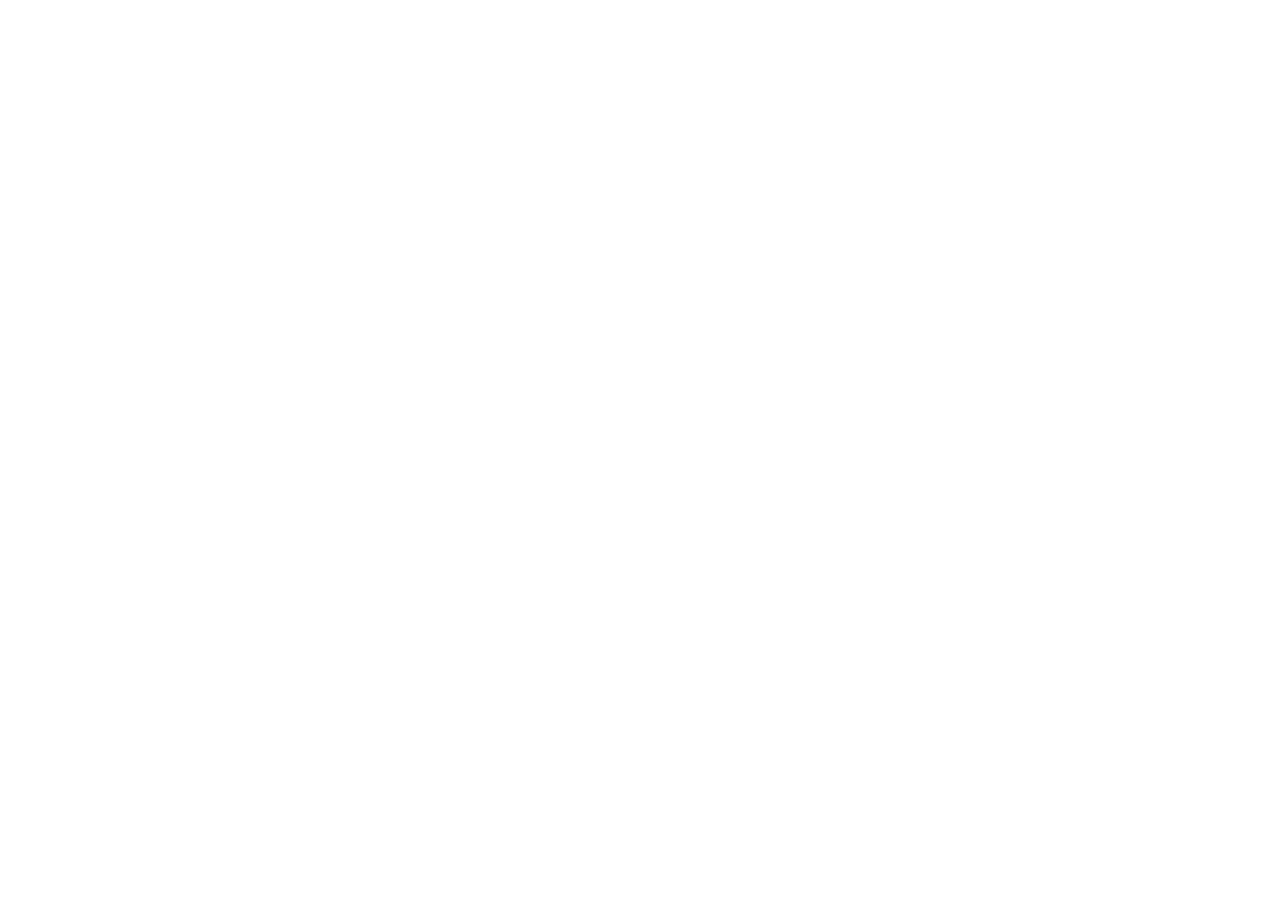
==== login.html @ 73834ac6 "初始化项目" ====
<!DOCTYPE html>
<html lang="en">

<head>
    <meta charset="UTF-8">
    <meta name="viewport" content="width=device-width, initial-scale=1.0">
    <meta http-equiv="X-UA-Compatible" content="ie=edge">
    <title>Document</title>
</head>

<body>
</body>

</html>
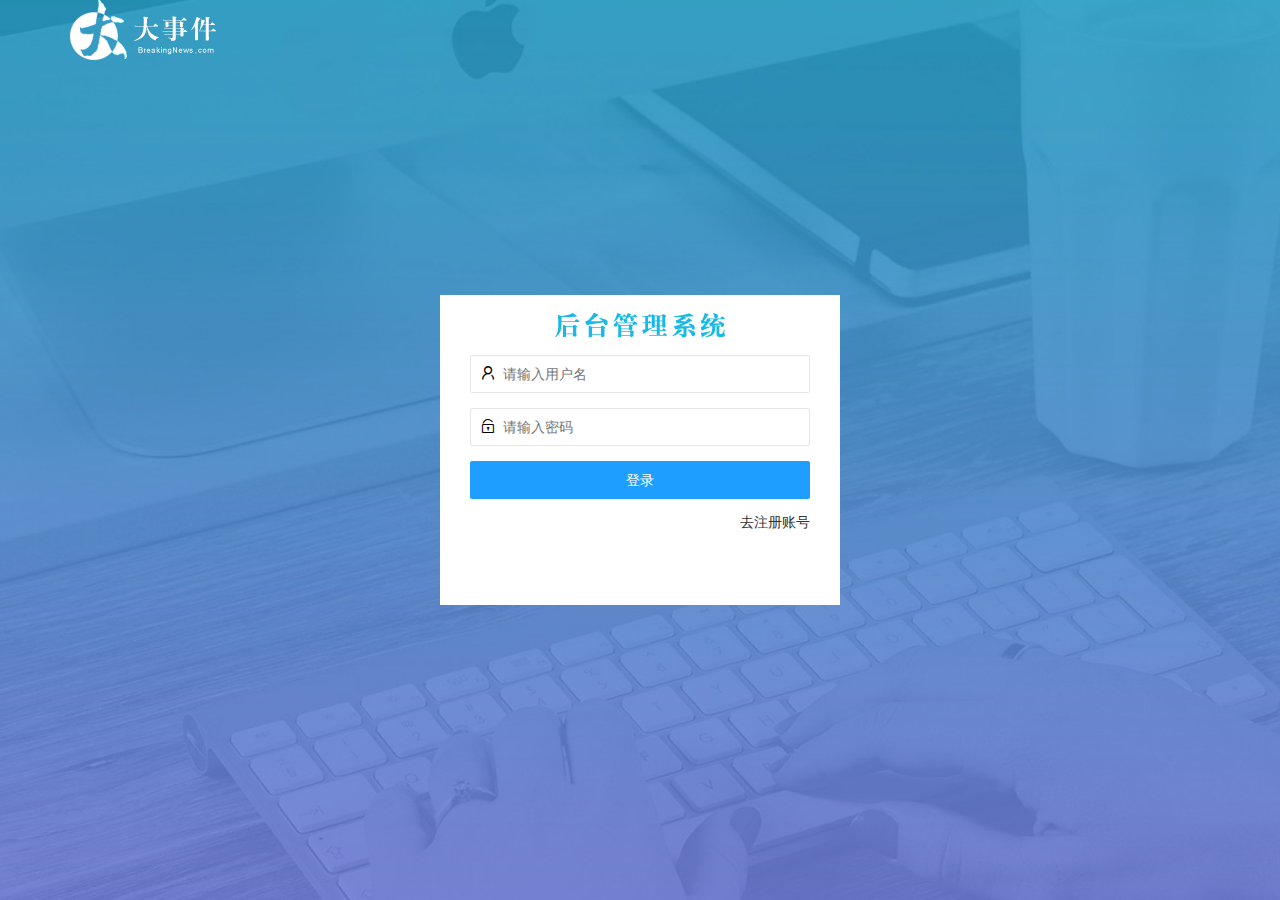
==== commit b22d3ad0: "完成了注册和登录功能" ====
--- a/login.html
+++ b/login.html
@@ -5,10 +5,81 @@
     <meta charset="UTF-8">
     <meta name="viewport" content="width=device-width, initial-scale=1.0">
     <meta http-equiv="X-UA-Compatible" content="ie=edge">
-    <title>Document</title>
+    <title>大事件注册</title>
+    <link rel="stylesheet" href="assets/css/login.css">
+    <!-- 导入layui样式 -->
+    <link rel="stylesheet" href="assets/lib/layui/css/layui.css">
+    <!-- 引入layui插件 -->
+    <script src="./assets/lib/layui/layui.all.js"></script>
+    <script src="./assets/lib/jquery.js"></script>
+    <script src="./assets/js/baseAPI.js"></script>
+    <!-- 引入自己的js -->
+    <script src="./assets/js/login.js"></script>
 </head>
 
 <body>
+    <!-- 版心区 -->
+    <div class="layui-main">
+        <img src="./assets/images/logo.png" alt="">
+    </div>
+    <!-- 登录框盒子 -->
+    <div class="loginAndRegbox">
+        <div class="title-box"></div>
+        <!-- 登录表单 -->
+        <div class="login-box">
+            <form class="layui-form" id="form_login">
+                <!-- 用户名 -->
+                <div class="layui-form-item">
+                    <!-- 用户图标 -->
+                    <i class="layui-icon layui-icon-username"></i>
+                    <input type="text" name="username" required id="username" lay-verify="required|uname" placeholder="请输入用户名" autocomplete="off" class="layui-input">
+                </div>
+                <!-- 密码 -->
+                <div class="layui-form-item">
+                    <!-- 密码图标 -->
+                    <i class="layui-icon layui-icon-password"></i>
+                    <input type="password" name="password" required id="password" lay-verify="required|pwd" placeholder="请输入密码" autocomplete="off" class="layui-input">
+
+                </div>
+                <!-- 登录按钮 -->
+                <div class="layui-form-item">
+                    <button class="layui-btn layui-btn-fluid layui-btn-normal" lay-submit lay-filter="formDemo">登录</button>
+                </div>
+                <div class="layui-form-item links">
+                    <a href="javascript:;" id="link-reg">去注册账号</a>
+                </div>
+            </form>
+        </div>
+        <!-- 注册表单 -->
+        <div class="reg-box">
+            <form class="layui-form" id="form_reg">
+                <!-- 用户名 -->
+                <div class="layui-form-item">
+                    <i class="layui-icon layui-icon-username"></i>
+                    <input type="text" name="username" required lay-verify="required" placeholder="请输入用户名" autocomplete="off" class="layui-input">
+                </div>
+                <!-- 密码 -->
+                <div class="layui-form-item">
+                    <i class="layui-icon layui-icon-password"></i>
+                    <input type="password" id="pass" name="password" required id="username" lay-verify="required|pwd" placeholder="请输入密码" autocomplete="off" class="layui-input">
+                </div>
+                <!-- 确认密码 -->
+                <div class="layui-form-item">
+                    <i class="layui-icon layui-icon-password"></i>
+                    <input type="password" name="repassword" required id="password" lay-verify="required|pwd|repwd" placeholder="请确认密码" autocomplete="off" class="layui-input">
+                </div>
+                <!-- 登录按钮 -->
+                <div class="layui-form-item">
+                    <button class="layui-btn layui-btn-fluid layui-btn-normal" lay-submit lay-filter="formDemo">注册</button>
+                </div>
+                <div class="layui-form-item links">
+                    <a href="javascript:;" id="link-login">去登录</a>
+                </div>
+            </form>
+
+        </div>
+    </div>
+
 </body>
 
 </html>--- a/assets/css/login.css
+++ b/assets/css/login.css
@@ -0,0 +1,51 @@
+html,
+body {
+    margin: 0;
+    padding: 0;
+    width: 100%;
+    height: 100%;
+    background: url(../images/login_bg.jpg) no-repeat center;
+    background-size: cover;
+}
+
+.loginAndRegbox {
+    width: 400px;
+    height: 310px;
+    background-color: #fff;
+    position: absolute;
+    left: 50%;
+    top: 50%;
+    transform: translate(-50%, -50%);
+}
+
+.title-box {
+    height: 60px;
+    background: url(../images/login_title.png) no-repeat center;
+}
+
+.reg-box {
+    display: none;
+}
+
+.layui-form {
+    padding: 0 30px;
+}
+
+.links {
+    display: flex;
+    justify-content: flex-end;
+}
+
+.layui-form-item {
+    position: relative;
+}
+
+.layui-icon {
+    position: absolute;
+    top: 10px;
+    left: 10px;
+}
+
+.layui-form-item .layui-input {
+    padding-left: 32px;
+}--- a/assets/lib/layui/css/layui.css
+++ b/assets/lib/layui/css/layui.css
@@ -0,0 +1,2 @@
+/** layui-v2.5.5 MIT License By https://www.layui.com */
+ .layui-inline,img{display:inline-block;vertical-align:middle}h1,h2,h3,h4,h5,h6{font-weight:400}.layui-edge,.layui-header,.layui-inline,.layui-main{position:relative}.layui-body,.layui-edge,.layui-elip{overflow:hidden}.layui-btn,.layui-edge,.layui-inline,img{vertical-align:middle}.layui-btn,.layui-disabled,.layui-icon,.layui-unselect{-moz-user-select:none;-webkit-user-select:none;-ms-user-select:none}.layui-elip,.layui-form-checkbox span,.layui-form-pane .layui-form-label{text-overflow:ellipsis;white-space:nowrap}.layui-breadcrumb,.layui-tree-btnGroup{visibility:hidden}blockquote,body,button,dd,div,dl,dt,form,h1,h2,h3,h4,h5,h6,input,li,ol,p,pre,td,textarea,th,ul{margin:0;padding:0;-webkit-tap-highlight-color:rgba(0,0,0,0)}a:active,a:hover{outline:0}img{border:none}li{list-style:none}table{border-collapse:collapse;border-spacing:0}h4,h5,h6{font-size:100%}button,input,optgroup,option,select,textarea{font-family:inherit;font-size:inherit;font-style:inherit;font-weight:inherit;outline:0}pre{white-space:pre-wrap;white-space:-moz-pre-wrap;white-space:-pre-wrap;white-space:-o-pre-wrap;word-wrap:break-word}body{line-height:24px;font:14px Helvetica Neue,Helvetica,PingFang SC,Tahoma,Arial,sans-serif}hr{height:1px;margin:10px 0;border:0;clear:both}a{color:#333;text-decoration:none}a:hover{color:#777}a cite{font-style:normal;*cursor:pointer}.layui-border-box,.layui-border-box *{box-sizing:border-box}.layui-box,.layui-box *{box-sizing:content-box}.layui-clear{clear:both;*zoom:1}.layui-clear:after{content:'\20';clear:both;*zoom:1;display:block;height:0}.layui-inline{*display:inline;*zoom:1}.layui-edge{display:inline-block;width:0;height:0;border-width:6px;border-style:dashed;border-color:transparent}.layui-edge-top{top:-4px;border-bottom-color:#999;border-bottom-style:solid}.layui-edge-right{border-left-color:#999;border-left-style:solid}.layui-edge-bottom{top:2px;border-top-color:#999;border-top-style:solid}.layui-edge-left{border-right-color:#999;border-right-style:solid}.layui-disabled,.layui-disabled:hover{color:#d2d2d2!important;cursor:not-allowed!important}.layui-circle{border-radius:100%}.layui-show{display:block!important}.layui-hide{display:none!important}@font-face{font-family:layui-icon;src:url(../font/iconfont.eot?v=250);src:url(../font/iconfont.eot?v=250#iefix) format('embedded-opentype'),url(../font/iconfont.woff2?v=250) format('woff2'),url(../font/iconfont.woff?v=250) format('woff'),url(../font/iconfont.ttf?v=250) format('truetype'),url(../font/iconfont.svg?v=250#layui-icon) format('svg')}.layui-icon{font-family:layui-icon!important;font-size:16px;font-style:normal;-webkit-font-smoothing:antialiased;-moz-osx-font-smoothing:grayscale}.layui-icon-reply-fill:before{content:"\e611"}.layui-icon-set-fill:before{content:"\e614"}.layui-icon-menu-fill:before{content:"\e60f"}.layui-icon-search:before{content:"\e615"}.layui-icon-share:before{content:"\e641"}.layui-icon-set-sm:before{content:"\e620"}.layui-icon-engine:before{content:"\e628"}.layui-icon-close:before{content:"\1006"}.layui-icon-close-fill:before{content:"\1007"}.layui-icon-chart-screen:before{content:"\e629"}.layui-icon-star:before{content:"\e600"}.layui-icon-circle-dot:before{content:"\e617"}.layui-icon-chat:before{content:"\e606"}.layui-icon-release:before{content:"\e609"}.layui-icon-list:before{content:"\e60a"}.layui-icon-chart:before{content:"\e62c"}.layui-icon-ok-circle:before{content:"\1005"}.layui-icon-layim-theme:before{content:"\e61b"}.layui-icon-table:before{content:"\e62d"}.layui-icon-right:before{content:"\e602"}.layui-icon-left:before{content:"\e603"}.layui-icon-cart-simple:before{content:"\e698"}.layui-icon-face-cry:before{content:"\e69c"}.layui-icon-face-smile:before{content:"\e6af"}.layui-icon-survey:before{content:"\e6b2"}.layui-icon-tree:before{content:"\e62e"}.layui-icon-upload-circle:before{content:"\e62f"}.layui-icon-add-circle:before{content:"\e61f"}.layui-icon-download-circle:before{content:"\e601"}.layui-icon-templeate-1:before{content:"\e630"}.layui-icon-util:before{content:"\e631"}.layui-icon-face-surprised:before{content:"\e664"}.layui-icon-edit:before{content:"\e642"}.layui-icon-speaker:before{content:"\e645"}.layui-icon-down:before{content:"\e61a"}.layui-icon-file:before{content:"\e621"}.layui-icon-layouts:before{content:"\e632"}.layui-icon-rate-half:before{content:"\e6c9"}.layui-icon-add-circle-fine:before{content:"\e608"}.layui-icon-prev-circle:before{content:"\e633"}.layui-icon-read:before{content:"\e705"}.layui-icon-404:before{content:"\e61c"}.layui-icon-carousel:before{content:"\e634"}.layui-icon-help:before{content:"\e607"}.layui-icon-code-circle:before{content:"\e635"}.layui-icon-water:before{content:"\e636"}.layui-icon-username:before{content:"\e66f"}.layui-icon-find-fill:before{content:"\e670"}.layui-icon-about:before{content:"\e60b"}.layui-icon-location:before{content:"\e715"}.layui-icon-up:before{content:"\e619"}.layui-icon-pause:before{content:"\e651"}.layui-icon-date:before{content:"\e637"}.layui-icon-layim-uploadfile:before{content:"\e61d"}.layui-icon-delete:before{content:"\e640"}.layui-icon-play:before{content:"\e652"}.layui-icon-top:before{content:"\e604"}.layui-icon-friends:before{content:"\e612"}.layui-icon-refresh-3:before{content:"\e9aa"}.layui-icon-ok:before{content:"\e605"}.layui-icon-layer:before{content:"\e638"}.layui-icon-face-smile-fine:before{content:"\e60c"}.layui-icon-dollar:before{content:"\e659"}.layui-icon-group:before{content:"\e613"}.layui-icon-layim-download:before{content:"\e61e"}.layui-icon-picture-fine:before{content:"\e60d"}.layui-icon-link:before{content:"\e64c"}.layui-icon-diamond:before{content:"\e735"}.layui-icon-log:before{content:"\e60e"}.layui-icon-rate-solid:before{content:"\e67a"}.layui-icon-fonts-del:before{content:"\e64f"}.layui-icon-unlink:before{content:"\e64d"}.layui-icon-fonts-clear:before{content:"\e639"}.layui-icon-triangle-r:before{content:"\e623"}.layui-icon-circle:before{content:"\e63f"}.layui-icon-radio:before{content:"\e643"}.layui-icon-align-center:before{content:"\e647"}.layui-icon-align-right:before{content:"\e648"}.layui-icon-align-left:before{content:"\e649"}.layui-icon-loading-1:before{content:"\e63e"}.layui-icon-return:before{content:"\e65c"}.layui-icon-fonts-strong:before{content:"\e62b"}.layui-icon-upload:before{content:"\e67c"}.layui-icon-dialogue:before{content:"\e63a"}.layui-icon-video:before{content:"\e6ed"}.layui-icon-headset:before{content:"\e6fc"}.layui-icon-cellphone-fine:before{content:"\e63b"}.layui-icon-add-1:before{content:"\e654"}.layui-icon-face-smile-b:before{content:"\e650"}.layui-icon-fonts-html:before{content:"\e64b"}.layui-icon-form:before{content:"\e63c"}.layui-icon-cart:before{content:"\e657"}.layui-icon-camera-fill:before{content:"\e65d"}.layui-icon-tabs:before{content:"\e62a"}.layui-icon-fonts-code:before{content:"\e64e"}.layui-icon-fire:before{content:"\e756"}.layui-icon-set:before{content:"\e716"}.layui-icon-fonts-u:before{content:"\e646"}.layui-icon-triangle-d:before{content:"\e625"}.layui-icon-tips:before{content:"\e702"}.layui-icon-picture:before{content:"\e64a"}.layui-icon-more-vertical:before{content:"\e671"}.layui-icon-flag:before{content:"\e66c"}.layui-icon-loading:before{content:"\e63d"}.layui-icon-fonts-i:before{content:"\e644"}.layui-icon-refresh-1:before{content:"\e666"}.layui-icon-rmb:before{content:"\e65e"}.layui-icon-home:before{content:"\e68e"}.layui-icon-user:before{content:"\e770"}.layui-icon-notice:before{content:"\e667"}.layui-icon-login-weibo:before{content:"\e675"}.layui-icon-voice:before{content:"\e688"}.layui-icon-upload-drag:before{content:"\e681"}.layui-icon-login-qq:before{content:"\e676"}.layui-icon-snowflake:before{content:"\e6b1"}.layui-icon-file-b:before{content:"\e655"}.layui-icon-template:before{content:"\e663"}.layui-icon-auz:before{content:"\e672"}.layui-icon-console:before{content:"\e665"}.layui-icon-app:before{content:"\e653"}.layui-icon-prev:before{content:"\e65a"}.layui-icon-website:before{content:"\e7ae"}.layui-icon-next:before{content:"\e65b"}.layui-icon-component:before{content:"\e857"}.layui-icon-more:before{content:"\e65f"}.layui-icon-login-wechat:before{content:"\e677"}.layui-icon-shrink-right:before{content:"\e668"}.layui-icon-spread-left:before{content:"\e66b"}.layui-icon-camera:before{content:"\e660"}.layui-icon-note:before{content:"\e66e"}.layui-icon-refresh:before{content:"\e669"}.layui-icon-female:before{content:"\e661"}.layui-icon-male:before{content:"\e662"}.layui-icon-password:before{content:"\e673"}.layui-icon-senior:before{content:"\e674"}.layui-icon-theme:before{content:"\e66a"}.layui-icon-tread:before{content:"\e6c5"}.layui-icon-praise:before{content:"\e6c6"}.layui-icon-star-fill:before{content:"\e658"}.layui-icon-rate:before{content:"\e67b"}.layui-icon-template-1:before{content:"\e656"}.layui-icon-vercode:before{content:"\e679"}.layui-icon-cellphone:before{content:"\e678"}.layui-icon-screen-full:before{content:"\e622"}.layui-icon-screen-restore:before{content:"\e758"}.layui-icon-cols:before{content:"\e610"}.layui-icon-export:before{content:"\e67d"}.layui-icon-print:before{content:"\e66d"}.layui-icon-slider:before{content:"\e714"}.layui-icon-addition:before{content:"\e624"}.layui-icon-subtraction:before{content:"\e67e"}.layui-icon-service:before{content:"\e626"}.layui-icon-transfer:before{content:"\e691"}.layui-main{width:1140px;margin:0 auto}.layui-header{z-index:1000;height:60px}.layui-header a:hover{transition:all .5s;-webkit-transition:all .5s}.layui-side{position:fixed;left:0;top:0;bottom:0;z-index:999;width:200px;overflow-x:hidden}.layui-side-scroll{position:relative;width:220px;height:100%;overflow-x:hidden}.layui-body{position:absolute;left:200px;right:0;top:0;bottom:0;z-index:998;width:auto;overflow-y:auto;box-sizing:border-box}.layui-layout-body{overflow:hidden}.layui-layout-admin .layui-header{background-color:#23262E}.layui-layout-admin .layui-side{top:60px;width:200px;overflow-x:hidden}.layui-layout-admin .layui-body{position:fixed;top:60px;bottom:44px}.layui-layout-admin .layui-main{width:auto;margin:0 15px}.layui-layout-admin .layui-footer{position:fixed;left:200px;right:0;bottom:0;height:44px;line-height:44px;padding:0 15px;background-color:#eee}.layui-layout-admin .layui-logo{position:absolute;left:0;top:0;width:200px;height:100%;line-height:60px;text-align:center;color:#009688;font-size:16px}.layui-layout-admin .layui-header .layui-nav{background:0 0}.layui-layout-left{position:absolute!important;left:200px;top:0}.layui-layout-right{position:absolute!important;right:0;top:0}.layui-container{position:relative;margin:0 auto;padding:0 15px;box-sizing:border-box}.layui-fluid{position:relative;margin:0 auto;padding:0 15px}.layui-row:after,.layui-row:before{content:'';display:block;clear:both}.layui-col-lg1,.layui-col-lg10,.layui-col-lg11,.layui-col-lg12,.layui-col-lg2,.layui-col-lg3,.layui-col-lg4,.layui-col-lg5,.layui-col-lg6,.layui-col-lg7,.layui-col-lg8,.layui-col-lg9,.layui-col-md1,.layui-col-md10,.layui-col-md11,.layui-col-md12,.layui-col-md2,.layui-col-md3,.layui-col-md4,.layui-col-md5,.layui-col-md6,.layui-col-md7,.layui-col-md8,.layui-col-md9,.layui-col-sm1,.layui-col-sm10,.layui-col-sm11,.layui-col-sm12,.layui-col-sm2,.layui-col-sm3,.layui-col-sm4,.layui-col-sm5,.layui-col-sm6,.layui-col-sm7,.layui-col-sm8,.layui-col-sm9,.layui-col-xs1,.layui-col-xs10,.layui-col-xs11,.layui-col-xs12,.layui-col-xs2,.layui-col-xs3,.layui-col-xs4,.layui-col-xs5,.layui-col-xs6,.layui-col-xs7,.layui-col-xs8,.layui-col-xs9{position:relative;display:block;box-sizing:border-box}.layui-col-xs1,.layui-col-xs10,.layui-col-xs11,.layui-col-xs12,.layui-col-xs2,.layui-col-xs3,.layui-col-xs4,.layui-col-xs5,.layui-col-xs6,.layui-col-xs7,.layui-col-xs8,.layui-col-xs9{float:left}.layui-col-xs1{width:8.33333333%}.layui-col-xs2{width:16.66666667%}.layui-col-xs3{width:25%}.layui-col-xs4{width:33.33333333%}.layui-col-xs5{width:41.66666667%}.layui-col-xs6{width:50%}.layui-col-xs7{width:58.33333333%}.layui-col-xs8{width:66.66666667%}.layui-col-xs9{width:75%}.layui-col-xs10{width:83.33333333%}.layui-col-xs11{width:91.66666667%}.layui-col-xs12{width:100%}.layui-col-xs-offset1{margin-left:8.33333333%}.layui-col-xs-offset2{margin-left:16.66666667%}.layui-col-xs-offset3{margin-left:25%}.layui-col-xs-offset4{margin-left:33.33333333%}.layui-col-xs-offset5{margin-left:41.66666667%}.layui-col-xs-offset6{margin-left:50%}.layui-col-xs-offset7{margin-left:58.33333333%}.layui-col-xs-offset8{margin-left:66.66666667%}.layui-col-xs-offset9{margin-left:75%}.layui-col-xs-offset10{margin-left:83.33333333%}.layui-col-xs-offset11{margin-left:91.66666667%}.layui-col-xs-offset12{margin-left:100%}@media screen and (max-width:768px){.layui-hide-xs{display:none!important}.layui-show-xs-block{display:block!important}.layui-show-xs-inline{display:inline!important}.layui-show-xs-inline-block{display:inline-block!important}}@media screen and (min-width:768px){.layui-container{width:750px}.layui-hide-sm{display:none!important}.layui-show-sm-block{display:block!important}.layui-show-sm-inline{display:inline!important}.layui-show-sm-inline-block{display:inline-block!important}.layui-col-sm1,.layui-col-sm10,.layui-col-sm11,.layui-col-sm12,.layui-col-sm2,.layui-col-sm3,.layui-col-sm4,.layui-col-sm5,.layui-col-sm6,.layui-col-sm7,.layui-col-sm8,.layui-col-sm9{float:left}.layui-col-sm1{width:8.33333333%}.layui-col-sm2{width:16.66666667%}.layui-col-sm3{width:25%}.layui-col-sm4{width:33.33333333%}.layui-col-sm5{width:41.66666667%}.layui-col-sm6{width:50%}.layui-col-sm7{width:58.33333333%}.layui-col-sm8{width:66.66666667%}.layui-col-sm9{width:75%}.layui-col-sm10{width:83.33333333%}.layui-col-sm11{width:91.66666667%}.layui-col-sm12{width:100%}.layui-col-sm-offset1{margin-left:8.33333333%}.layui-col-sm-offset2{margin-left:16.66666667%}.layui-col-sm-offset3{margin-left:25%}.layui-col-sm-offset4{margin-left:33.33333333%}.layui-col-sm-offset5{margin-left:41.66666667%}.layui-col-sm-offset6{margin-left:50%}.layui-col-sm-offset7{margin-left:58.33333333%}.layui-col-sm-offset8{margin-left:66.66666667%}.layui-col-sm-offset9{margin-left:75%}.layui-col-sm-offset10{margin-left:83.33333333%}.layui-col-sm-offset11{margin-left:91.66666667%}.layui-col-sm-offset12{margin-left:100%}}@media screen and (min-width:992px){.layui-container{width:970px}.layui-hide-md{display:none!important}.layui-show-md-block{display:block!important}.layui-show-md-inline{display:inline!important}.layui-show-md-inline-block{display:inline-block!important}.layui-col-md1,.layui-col-md10,.layui-col-md11,.layui-col-md12,.layui-col-md2,.layui-col-md3,.layui-col-md4,.layui-col-md5,.layui-col-md6,.layui-col-md7,.layui-col-md8,.layui-col-md9{float:left}.layui-col-md1{width:8.33333333%}.layui-col-md2{width:16.66666667%}.layui-col-md3{width:25%}.layui-col-md4{width:33.33333333%}.layui-col-md5{width:41.66666667%}.layui-col-md6{width:50%}.layui-col-md7{width:58.33333333%}.layui-col-md8{width:66.66666667%}.layui-col-md9{width:75%}.layui-col-md10{width:83.33333333%}.layui-col-md11{width:91.66666667%}.layui-col-md12{width:100%}.layui-col-md-offset1{margin-left:8.33333333%}.layui-col-md-offset2{margin-left:16.66666667%}.layui-col-md-offset3{margin-left:25%}.layui-col-md-offset4{margin-left:33.33333333%}.layui-col-md-offset5{margin-left:41.66666667%}.layui-col-md-offset6{margin-left:50%}.layui-col-md-offset7{margin-left:58.33333333%}.layui-col-md-offset8{margin-left:66.66666667%}.layui-col-md-offset9{margin-left:75%}.layui-col-md-offset10{margin-left:83.33333333%}.layui-col-md-offset11{margin-left:91.66666667%}.layui-col-md-offset12{margin-left:100%}}@media screen and (min-width:1200px){.layui-container{width:1170px}.layui-hide-lg{display:none!important}.layui-show-lg-block{display:block!important}.layui-show-lg-inline{display:inline!important}.layui-show-lg-inline-block{display:inline-block!important}.layui-col-lg1,.layui-col-lg10,.layui-col-lg11,.layui-col-lg12,.layui-col-lg2,.layui-col-lg3,.layui-col-lg4,.layui-col-lg5,.layui-col-lg6,.layui-col-lg7,.layui-col-lg8,.layui-col-lg9{float:left}.layui-col-lg1{width:8.33333333%}.layui-col-lg2{width:16.66666667%}.layui-col-lg3{width:25%}.layui-col-lg4{width:33.33333333%}.layui-col-lg5{width:41.66666667%}.layui-col-lg6{width:50%}.layui-col-lg7{width:58.33333333%}.layui-col-lg8{width:66.66666667%}.layui-col-lg9{width:75%}.layui-col-lg10{width:83.33333333%}.layui-col-lg11{width:91.66666667%}.layui-col-lg12{width:100%}.layui-col-lg-offset1{margin-left:8.33333333%}.layui-col-lg-offset2{margin-left:16.66666667%}.layui-col-lg-offset3{margin-left:25%}.layui-col-lg-offset4{margin-left:33.33333333%}.layui-col-lg-offset5{margin-left:41.66666667%}.layui-col-lg-offset6{margin-left:50%}.layui-col-lg-offset7{margin-left:58.33333333%}.layui-col-lg-offset8{margin-left:66.66666667%}.layui-col-lg-offset9{margin-left:75%}.layui-col-lg-offset10{margin-left:83.33333333%}.layui-col-lg-offset11{margin-left:91.66666667%}.layui-col-lg-offset12{margin-left:100%}}.layui-col-space1{margin:-.5px}.layui-col-space1>*{padding:.5px}.layui-col-space3{margin:-1.5px}.layui-col-space3>*{padding:1.5px}.layui-col-space5{margin:-2.5px}.layui-col-space5>*{padding:2.5px}.layui-col-space8{margin:-3.5px}.layui-col-space8>*{padding:3.5px}.layui-col-space10{margin:-5px}.layui-col-space10>*{padding:5px}.layui-col-space12{margin:-6px}.layui-col-space12>*{padding:6px}.layui-col-space15{margin:-7.5px}.layui-col-space15>*{padding:7.5px}.layui-col-space18{margin:-9px}.layui-col-space18>*{padding:9px}.layui-col-space20{margin:-10px}.layui-col-space20>*{padding:10px}.layui-col-space22{margin:-11px}.layui-col-space22>*{padding:11px}.layui-col-space25{margin:-12.5px}.layui-col-space25>*{padding:12.5px}.layui-col-space30{margin:-15px}.layui-col-space30>*{padding:15px}.layui-btn,.layui-input,.layui-select,.layui-textarea,.layui-upload-button{outline:0;-webkit-appearance:none;transition:all .3s;-webkit-transition:all .3s;box-sizing:border-box}.layui-elem-quote{margin-bottom:10px;padding:15px;line-height:22px;border-left:5px solid #009688;border-radius:0 2px 2px 0;background-color:#f2f2f2}.layui-quote-nm{border-style:solid;border-width:1px 1px 1px 5px;background:0 0}.layui-elem-field{margin-bottom:10px;padding:0;border-width:1px;border-style:solid}.layui-elem-field legend{margin-left:20px;padding:0 10px;font-size:20px;font-weight:300}.layui-field-title{margin:10px 0 20px;border-width:1px 0 0}.layui-field-box{padding:10px 15px}.layui-field-title .layui-field-box{padding:10px 0}.layui-progress{position:relative;height:6px;border-radius:20px;background-color:#e2e2e2}.layui-progress-bar{position:absolute;left:0;top:0;width:0;max-width:100%;height:6px;border-radius:20px;text-align:right;background-color:#5FB878;transition:all .3s;-webkit-transition:all .3s}.layui-progress-big,.layui-progress-big .layui-progress-bar{height:18px;line-height:18px}.layui-progress-text{position:relative;top:-20px;line-height:18px;font-size:12px;color:#666}.layui-progress-big .layui-progress-text{position:static;padding:0 10px;color:#fff}.layui-collapse{border-width:1px;border-style:solid;border-radius:2px}.layui-colla-content,.layui-colla-item{border-top-width:1px;border-top-style:solid}.layui-colla-item:first-child{border-top:none}.layui-colla-title{position:relative;height:42px;line-height:42px;padding:0 15px 0 35px;color:#333;background-color:#f2f2f2;cursor:pointer;font-size:14px;overflow:hidden}.layui-colla-content{display:none;padding:10px 15px;line-height:22px;color:#666}.layui-colla-icon{position:absolute;left:15px;top:0;font-size:14px}.layui-card{margin-bottom:15px;border-radius:2px;background-color:#fff;box-shadow:0 1px 2px 0 rgba(0,0,0,.05)}.layui-card:last-child{margin-bottom:0}.layui-card-header{position:relative;height:42px;line-height:42px;padding:0 15px;border-bottom:1px solid #f6f6f6;color:#333;border-radius:2px 2px 0 0;font-size:14px}.layui-bg-black,.layui-bg-blue,.layui-bg-cyan,.layui-bg-green,.layui-bg-orange,.layui-bg-red{color:#fff!important}.layui-card-body{position:relative;padding:10px 15px;line-height:24px}.layui-card-body[pad15]{padding:15px}.layui-card-body[pad20]{padding:20px}.layui-card-body .layui-table{margin:5px 0}.layui-card .layui-tab{margin:0}.layui-panel-window{position:relative;padding:15px;border-radius:0;border-top:5px solid #E6E6E6;background-color:#fff}.layui-auxiliar-moving{position:fixed;left:0;right:0;top:0;bottom:0;width:100%;height:100%;background:0 0;z-index:9999999999}.layui-form-label,.layui-form-mid,.layui-form-select,.layui-input-block,.layui-input-inline,.layui-textarea{position:relative}.layui-bg-red{background-color:#FF5722!important}.layui-bg-orange{background-color:#FFB800!important}.layui-bg-green{background-color:#009688!important}.layui-bg-cyan{background-color:#2F4056!important}.layui-bg-blue{background-color:#1E9FFF!important}.layui-bg-black{background-color:#393D49!important}.layui-bg-gray{background-color:#eee!important;color:#666!important}.layui-badge-rim,.layui-colla-content,.layui-colla-item,.layui-collapse,.layui-elem-field,.layui-form-pane .layui-form-item[pane],.layui-form-pane .layui-form-label,.layui-input,.layui-layedit,.layui-layedit-tool,.layui-quote-nm,.layui-select,.layui-tab-bar,.layui-tab-card,.layui-tab-title,.layui-tab-title .layui-this:after,.layui-textarea{border-color:#e6e6e6}.layui-timeline-item:before,hr{background-color:#e6e6e6}.layui-text{line-height:22px;font-size:14px;color:#666}.layui-text h1,.layui-text h2,.layui-text h3{font-weight:500;color:#333}.layui-text h1{font-size:30px}.layui-text h2{font-size:24px}.layui-text h3{font-size:18px}.layui-text a:not(.layui-btn){color:#01AAED}.layui-text a:not(.layui-btn):hover{text-decoration:underline}.layui-text ul{padding:5px 0 5px 15px}.layui-text ul li{margin-top:5px;list-style-type:disc}.layui-text em,.layui-word-aux{color:#999!important;padding:0 5px!important}.layui-btn{display:inline-block;height:38px;line-height:38px;padding:0 18px;background-color:#009688;color:#fff;white-space:nowrap;text-align:center;font-size:14px;border:none;border-radius:2px;cursor:pointer}.layui-btn:hover{opacity:.8;filter:alpha(opacity=80);color:#fff}.layui-btn:active{opacity:1;filter:alpha(opacity=100)}.layui-btn+.layui-btn{margin-left:10px}.layui-btn-container{font-size:0}.layui-btn-container .layui-btn{margin-right:10px;margin-bottom:10px}.layui-btn-container .layui-btn+.layui-btn{margin-left:0}.layui-table .layui-btn-container .layui-btn{margin-bottom:9px}.layui-btn-radius{border-radius:100px}.layui-btn .layui-icon{margin-right:3px;font-size:18px;vertical-align:bottom;vertical-align:middle\9}.layui-btn-primary{border:1px solid #C9C9C9;background-color:#fff;color:#555}.layui-btn-primary:hover{border-color:#009688;color:#333}.layui-btn-normal{background-color:#1E9FFF}.layui-btn-warm{background-color:#FFB800}.layui-btn-danger{background-color:#FF5722}.layui-btn-checked{background-color:#5FB878}.layui-btn-disabled,.layui-btn-disabled:active,.layui-btn-disabled:hover{border:1px solid #e6e6e6;background-color:#FBFBFB;color:#C9C9C9;cursor:not-allowed;opacity:1}.layui-btn-lg{height:44px;line-height:44px;padding:0 25px;font-size:16px}.layui-btn-sm{height:30px;line-height:30px;padding:0 10px;font-size:12px}.layui-btn-sm i{font-size:16px!important}.layui-btn-xs{height:22px;line-height:22px;padding:0 5px;font-size:12px}.layui-btn-xs i{font-size:14px!important}.layui-btn-group{display:inline-block;vertical-align:middle;font-size:0}.layui-btn-group .layui-btn{margin-left:0!important;margin-right:0!important;border-left:1px solid rgba(255,255,255,.5);border-radius:0}.layui-btn-group .layui-btn-primary{border-left:none}.layui-btn-group .layui-btn-primary:hover{border-color:#C9C9C9;color:#009688}.layui-btn-group .layui-btn:first-child{border-left:none;border-radius:2px 0 0 2px}.layui-btn-group .layui-btn-primary:first-child{border-left:1px solid #c9c9c9}.layui-btn-group .layui-btn:last-child{border-radius:0 2px 2px 0}.layui-btn-group .layui-btn+.layui-btn{margin-left:0}.layui-btn-group+.layui-btn-group{margin-left:10px}.layui-btn-fluid{width:100%}.layui-input,.layui-select,.layui-textarea{height:38px;line-height:1.3;line-height:38px\9;border-width:1px;border-style:solid;background-color:#fff;border-radius:2px}.layui-input::-webkit-input-placeholder,.layui-select::-webkit-input-placeholder,.layui-textarea::-webkit-input-placeholder{line-height:1.3}.layui-input,.layui-textarea{display:block;width:100%;padding-left:10px}.layui-input:hover,.layui-textarea:hover{border-color:#D2D2D2!important}.layui-input:focus,.layui-textarea:focus{border-color:#C9C9C9!important}.layui-textarea{min-height:100px;height:auto;line-height:20px;padding:6px 10px;resize:vertical}.layui-select{padding:0 10px}.layui-form input[type=checkbox],.layui-form input[type=radio],.layui-form select{display:none}.layui-form [lay-ignore]{display:initial}.layui-form-item{margin-bottom:15px;clear:both;*zoom:1}.layui-form-item:after{content:'\20';clear:both;*zoom:1;display:block;height:0}.layui-form-label{float:left;display:block;padding:9px 15px;width:80px;font-weight:400;line-height:20px;text-align:right}.layui-form-label-col{display:block;float:none;padding:9px 0;line-height:20px;text-align:left}.layui-form-item .layui-inline{margin-bottom:5px;margin-right:10px}.layui-input-block{margin-left:110px;min-height:36px}.layui-input-inline{display:inline-block;vertical-align:middle}.layui-form-item .layui-input-inline{float:left;width:190px;margin-right:10px}.layui-form-text .layui-input-inline{width:auto}.layui-form-mid{float:left;display:block;padding:9px 0!important;line-height:20px;margin-right:10px}.layui-form-danger+.layui-form-select .layui-input,.layui-form-danger:focus{border-color:#FF5722!important}.layui-form-select .layui-input{padding-right:30px;cursor:pointer}.layui-form-select .layui-edge{position:absolute;right:10px;top:50%;margin-top:-3px;cursor:pointer;border-width:6px;border-top-color:#c2c2c2;border-top-style:solid;transition:all .3s;-webkit-transition:all .3s}.layui-form-select dl{display:none;position:absolute;left:0;top:42px;padding:5px 0;z-index:899;min-width:100%;border:1px solid #d2d2d2;max-height:300px;overflow-y:auto;background-color:#fff;border-radius:2px;box-shadow:0 2px 4px rgba(0,0,0,.12);box-sizing:border-box}.layui-form-select dl dd,.layui-form-select dl dt{padding:0 10px;line-height:36px;white-space:nowrap;overflow:hidden;text-overflow:ellipsis}.layui-form-select dl dt{font-size:12px;color:#999}.layui-form-select dl dd{cursor:pointer}.layui-form-select dl dd:hover{background-color:#f2f2f2;-webkit-transition:.5s all;transition:.5s all}.layui-form-select .layui-select-group dd{padding-left:20px}.layui-form-select dl dd.layui-select-tips{padding-left:10px!important;color:#999}.layui-form-select dl dd.layui-this{background-color:#5FB878;color:#fff}.layui-form-checkbox,.layui-form-select dl dd.layui-disabled{background-color:#fff}.layui-form-selected dl{display:block}.layui-form-checkbox,.layui-form-checkbox *,.layui-form-switch{display:inline-block;vertical-align:middle}.layui-form-selected .layui-edge{margin-top:-9px;-webkit-transform:rotate(180deg);transform:rotate(180deg);margin-top:-3px\9}:root .layui-form-selected .layui-edge{margin-top:-9px\0/IE9}.layui-form-selectup dl{top:auto;bottom:42px}.layui-select-none{margin:5px 0;text-align:center;color:#999}.layui-select-disabled .layui-disabled{border-color:#eee!important}.layui-select-disabled .layui-edge{border-top-color:#d2d2d2}.layui-form-checkbox{position:relative;height:30px;line-height:30px;margin-right:10px;padding-right:30px;cursor:pointer;font-size:0;-webkit-transition:.1s linear;transition:.1s linear;box-sizing:border-box}.layui-form-checkbox span{padding:0 10px;height:100%;font-size:14px;border-radius:2px 0 0 2px;background-color:#d2d2d2;color:#fff;overflow:hidden}.layui-form-checkbox:hover span{background-color:#c2c2c2}.layui-form-checkbox i{position:absolute;right:0;top:0;width:30px;height:28px;border:1px solid #d2d2d2;border-left:none;border-radius:0 2px 2px 0;color:#fff;font-size:20px;text-align:center}.layui-form-checkbox:hover i{border-color:#c2c2c2;color:#c2c2c2}.layui-form-checked,.layui-form-checked:hover{border-color:#5FB878}.layui-form-checked span,.layui-form-checked:hover span{background-color:#5FB878}.layui-form-checked i,.layui-form-checked:hover i{color:#5FB878}.layui-form-item .layui-form-checkbox{margin-top:4px}.layui-form-checkbox[lay-skin=primary]{height:auto!important;line-height:normal!important;min-width:18px;min-height:18px;border:none!important;margin-right:0;padding-left:28px;padding-right:0;background:0 0}.layui-form-checkbox[lay-skin=primary] span{padding-left:0;padding-right:15px;line-height:18px;background:0 0;color:#666}.layui-form-checkbox[lay-skin=primary] i{right:auto;left:0;width:16px;height:16px;line-height:16px;border:1px solid #d2d2d2;font-size:12px;border-radius:2px;background-color:#fff;-webkit-transition:.1s linear;transition:.1s linear}.layui-form-checkbox[lay-skin=primary]:hover i{border-color:#5FB878;color:#fff}.layui-form-checked[lay-skin=primary] i{border-color:#5FB878!important;background-color:#5FB878;color:#fff}.layui-checkbox-disbaled[lay-skin=primary] span{background:0 0!important;color:#c2c2c2}.layui-checkbox-disbaled[lay-skin=primary]:hover i{border-color:#d2d2d2}.layui-form-item .layui-form-checkbox[lay-skin=primary]{margin-top:10px}.layui-form-switch{position:relative;height:22px;line-height:22px;min-width:35px;padding:0 5px;margin-top:8px;border:1px solid #d2d2d2;border-radius:20px;cursor:pointer;background-color:#fff;-webkit-transition:.1s linear;transition:.1s linear}.layui-form-switch i{position:absolute;left:5px;top:3px;width:16px;height:16px;border-radius:20px;background-color:#d2d2d2;-webkit-transition:.1s linear;transition:.1s linear}.layui-form-switch em{position:relative;top:0;width:25px;margin-left:21px;padding:0!important;text-align:center!important;color:#999!important;font-style:normal!important;font-size:12px}.layui-form-onswitch{border-color:#5FB878;background-color:#5FB878}.layui-checkbox-disbaled,.layui-checkbox-disbaled i{border-color:#e2e2e2!important}.layui-form-onswitch i{left:100%;margin-left:-21px;background-color:#fff}.layui-form-onswitch em{margin-left:5px;margin-right:21px;color:#fff!important}.layui-checkbox-disbaled span{background-color:#e2e2e2!important}.layui-checkbox-disbaled:hover i{color:#fff!important}[lay-radio]{display:none}.layui-form-radio,.layui-form-radio *{display:inline-block;vertical-align:middle}.layui-form-radio{line-height:28px;margin:6px 10px 0 0;padding-right:10px;cursor:pointer;font-size:0}.layui-form-radio *{font-size:14px}.layui-form-radio>i{margin-right:8px;font-size:22px;color:#c2c2c2}.layui-form-radio>i:hover,.layui-form-radioed>i{color:#5FB878}.layui-radio-disbaled>i{color:#e2e2e2!important}.layui-form-pane .layui-form-label{width:110px;padding:8px 15px;height:38px;line-height:20px;border-width:1px;border-style:solid;border-radius:2px 0 0 2px;text-align:center;background-color:#FBFBFB;overflow:hidden;box-sizing:border-box}.layui-form-pane .layui-input-inline{margin-left:-1px}.layui-form-pane .layui-input-block{margin-left:110px;left:-1px}.layui-form-pane .layui-input{border-radius:0 2px 2px 0}.layui-form-pane .layui-form-text .layui-form-label{float:none;width:100%;border-radius:2px;box-sizing:border-box;text-align:left}.layui-form-pane .layui-form-text .layui-input-inline{display:block;margin:0;top:-1px;clear:both}.layui-form-pane .layui-form-text .layui-input-block{margin:0;left:0;top:-1px}.layui-form-pane .layui-form-text .layui-textarea{min-height:100px;border-radius:0 0 2px 2px}.layui-form-pane .layui-form-checkbox{margin:4px 0 4px 10px}.layui-form-pane .layui-form-radio,.layui-form-pane .layui-form-switch{margin-top:6px;margin-left:10px}.layui-form-pane .layui-form-item[pane]{position:relative;border-width:1px;border-style:solid}.layui-form-pane .layui-form-item[pane] .layui-form-label{position:absolute;left:0;top:0;height:100%;border-width:0 1px 0 0}.layui-form-pane .layui-form-item[pane] .layui-input-inline{margin-left:110px}@media screen and (max-width:450px){.layui-form-item .layui-form-label{text-overflow:ellipsis;overflow:hidden;white-space:nowrap}.layui-form-item .layui-inline{display:block;margin-right:0;margin-bottom:20px;clear:both}.layui-form-item .layui-inline:after{content:'\20';clear:both;display:block;height:0}.layui-form-item .layui-input-inline{display:block;float:none;left:-3px;width:auto;margin:0 0 10px 112px}.layui-form-item .layui-input-inline+.layui-form-mid{margin-left:110px;top:-5px;padding:0}.layui-form-item .layui-form-checkbox{margin-right:5px;margin-bottom:5px}}.layui-layedit{border-width:1px;border-style:solid;border-radius:2px}.layui-layedit-tool{padding:3px 5px;border-bottom-width:1px;border-bottom-style:solid;font-size:0}.layedit-tool-fixed{position:fixed;top:0;border-top:1px solid #e2e2e2}.layui-layedit-tool .layedit-tool-mid,.layui-layedit-tool .layui-icon{display:inline-block;vertical-align:middle;text-align:center;font-size:14px}.layui-layedit-tool .layui-icon{position:relative;width:32px;height:30px;line-height:30px;margin:3px 5px;color:#777;cursor:pointer;border-radius:2px}.layui-layedit-tool .layui-icon:hover{color:#393D49}.layui-layedit-tool .layui-icon:active{color:#000}.layui-layedit-tool .layedit-tool-active{background-color:#e2e2e2;color:#000}.layui-layedit-tool .layui-disabled,.layui-layedit-tool .layui-disabled:hover{color:#d2d2d2;cursor:not-allowed}.layui-layedit-tool .layedit-tool-mid{width:1px;height:18px;margin:0 10px;background-color:#d2d2d2}.layedit-tool-html{width:50px!important;font-size:30px!important}.layedit-tool-b,.layedit-tool-code,.layedit-tool-help{font-size:16px!important}.layedit-tool-d,.layedit-tool-face,.layedit-tool-image,.layedit-tool-unlink{font-size:18px!important}.layedit-tool-image input{position:absolute;font-size:0;left:0;top:0;width:100%;height:100%;opacity:.01;filter:Alpha(opacity=1);cursor:pointer}.layui-layedit-iframe iframe{display:block;width:100%}#LAY_layedit_code{overflow:hidden}.layui-laypage{display:inline-block;*display:inline;*zoom:1;vertical-align:middle;margin:10px 0;font-size:0}.layui-laypage>a:first-child,.layui-laypage>a:first-child em{border-radius:2px 0 0 2px}.layui-laypage>a:last-child,.layui-laypage>a:last-child em{border-radius:0 2px 2px 0}.layui-laypage>:first-child{margin-left:0!important}.layui-laypage>:last-child{margin-right:0!important}.layui-laypage a,.layui-laypage button,.layui-laypage input,.layui-laypage select,.layui-laypage span{border:1px solid #e2e2e2}.layui-laypage a,.layui-laypage span{display:inline-block;*display:inline;*zoom:1;vertical-align:middle;padding:0 15px;height:28px;line-height:28px;margin:0 -1px 5px 0;background-color:#fff;color:#333;font-size:12px}.layui-flow-more a *,.layui-laypage input,.layui-table-view select[lay-ignore]{display:inline-block}.layui-laypage a:hover{color:#009688}.layui-laypage em{font-style:normal}.layui-laypage .layui-laypage-spr{color:#999;font-weight:700}.layui-laypage a{text-decoration:none}.layui-laypage .layui-laypage-curr{position:relative}.layui-laypage .layui-laypage-curr em{position:relative;color:#fff}.layui-laypage .layui-laypage-curr .layui-laypage-em{position:absolute;left:-1px;top:-1px;padding:1px;width:100%;height:100%;background-color:#009688}.layui-laypage-em{border-radius:2px}.layui-laypage-next em,.layui-laypage-prev em{font-family:Sim sun;font-size:16px}.layui-laypage .layui-laypage-count,.layui-laypage .layui-laypage-limits,.layui-laypage .layui-laypage-refresh,.layui-laypage .layui-laypage-skip{margin-left:10px;margin-right:10px;padding:0;border:none}.layui-laypage .layui-laypage-limits,.layui-laypage .layui-laypage-refresh{vertical-align:top}.layui-laypage .layui-laypage-refresh i{font-size:18px;cursor:pointer}.layui-laypage select{height:22px;padding:3px;border-radius:2px;cursor:pointer}.layui-laypage .layui-laypage-skip{height:30px;line-height:30px;color:#999}.layui-laypage button,.layui-laypage input{height:30px;line-height:30px;border-radius:2px;vertical-align:top;background-color:#fff;box-sizing:border-box}.layui-laypage input{width:40px;margin:0 10px;padding:0 3px;text-align:center}.layui-laypage input:focus,.layui-laypage select:focus{border-color:#009688!important}.layui-laypage button{margin-left:10px;padding:0 10px;cursor:pointer}.layui-table,.layui-table-view{margin:10px 0}.layui-flow-more{margin:10px 0;text-align:center;color:#999;font-size:14px}.layui-flow-more a{height:32px;line-height:32px}.layui-flow-more a *{vertical-align:top}.layui-flow-more a cite{padding:0 20px;border-radius:3px;background-color:#eee;color:#333;font-style:normal}.layui-flow-more a cite:hover{opacity:.8}.layui-flow-more a i{font-size:30px;color:#737383}.layui-table{width:100%;background-color:#fff;color:#666}.layui-table tr{transition:all .3s;-webkit-transition:all .3s}.layui-table th{text-align:left;font-weight:400}.layui-table tbody tr:hover,.layui-table thead tr,.layui-table-click,.layui-table-header,.layui-table-hover,.layui-table-mend,.layui-table-patch,.layui-table-tool,.layui-table-total,.layui-table-total tr,.layui-table[lay-even] tr:nth-child(even){background-color:#f2f2f2}.layui-table td,.layui-table th,.layui-table-col-set,.layui-table-fixed-r,.layui-table-grid-down,.layui-table-header,.layui-table-page,.layui-table-tips-main,.layui-table-tool,.layui-table-total,.layui-table-view,.layui-table[lay-skin=line],.layui-table[lay-skin=row]{border-width:1px;border-style:solid;border-color:#e6e6e6}.layui-table td,.layui-table th{position:relative;padding:9px 15px;min-height:20px;line-height:20px;font-size:14px}.layui-table[lay-skin=line] td,.layui-table[lay-skin=line] th{border-width:0 0 1px}.layui-table[lay-skin=row] td,.layui-table[lay-skin=row] th{border-width:0 1px 0 0}.layui-table[lay-skin=nob] td,.layui-table[lay-skin=nob] th{border:none}.layui-table img{max-width:100px}.layui-table[lay-size=lg] td,.layui-table[lay-size=lg] th{padding:15px 30px}.layui-table-view .layui-table[lay-size=lg] .layui-table-cell{height:40px;line-height:40px}.layui-table[lay-size=sm] td,.layui-table[lay-size=sm] th{font-size:12px;padding:5px 10px}.layui-table-view .layui-table[lay-size=sm] .layui-table-cell{height:20px;line-height:20px}.layui-table[lay-data]{display:none}.layui-table-box{position:relative;overflow:hidden}.layui-table-view .layui-table{position:relative;width:auto;margin:0}.layui-table-view .layui-table[lay-skin=line]{border-width:0 1px 0 0}.layui-table-view .layui-table[lay-skin=row]{border-width:0 0 1px}.layui-table-view .layui-table td,.layui-table-view .layui-table th{padding:5px 0;border-top:none;border-left:none}.layui-table-view .layui-table th.layui-unselect .layui-table-cell span{cursor:pointer}.layui-table-view .layui-table td{cursor:default}.layui-table-view .layui-table td[data-edit=text]{cursor:text}.layui-table-view .layui-form-checkbox[lay-skin=primary] i{width:18px;height:18px}.layui-table-view .layui-form-radio{line-height:0;padding:0}.layui-table-view .layui-form-radio>i{margin:0;font-size:20px}.layui-table-init{position:absolute;left:0;top:0;width:100%;height:100%;text-align:center;z-index:110}.layui-table-init .layui-icon{position:absolute;left:50%;top:50%;margin:-15px 0 0 -15px;font-size:30px;color:#c2c2c2}.layui-table-header{border-width:0 0 1px;overflow:hidden}.layui-table-header .layui-table{margin-bottom:-1px}.layui-table-tool .layui-inline[lay-event]{position:relative;width:26px;height:26px;padding:5px;line-height:16px;margin-right:10px;text-align:center;color:#333;border:1px solid #ccc;cursor:pointer;-webkit-transition:.5s all;transition:.5s all}.layui-table-tool .layui-inline[lay-event]:hover{border:1px solid #999}.layui-table-tool-temp{padding-right:120px}.layui-table-tool-self{position:absolute;right:17px;top:10px}.layui-table-tool .layui-table-tool-self .layui-inline[lay-event]{margin:0 0 0 10px}.layui-table-tool-panel{position:absolute;top:29px;left:-1px;padding:5px 0;min-width:150px;min-height:40px;border:1px solid #d2d2d2;text-align:left;overflow-y:auto;background-color:#fff;box-shadow:0 2px 4px rgba(0,0,0,.12)}.layui-table-cell,.layui-table-tool-panel li{overflow:hidden;text-overflow:ellipsis;white-space:nowrap}.layui-table-tool-panel li{padding:0 10px;line-height:30px;-webkit-transition:.5s all;transition:.5s all}.layui-table-tool-panel li .layui-form-checkbox[lay-skin=primary]{width:100%;padding-left:28px}.layui-table-tool-panel li:hover{background-color:#f2f2f2}.layui-table-tool-panel li .layui-form-checkbox[lay-skin=primary] i{position:absolute;left:0;top:0}.layui-table-tool-panel li .layui-form-checkbox[lay-skin=primary] span{padding:0}.layui-table-tool .layui-table-tool-self .layui-table-tool-panel{left:auto;right:-1px}.layui-table-col-set{position:absolute;right:0;top:0;width:20px;height:100%;border-width:0 0 0 1px;background-color:#fff}.layui-table-sort{width:10px;height:20px;margin-left:5px;cursor:pointer!important}.layui-table-sort .layui-edge{position:absolute;left:5px;border-width:5px}.layui-table-sort .layui-table-sort-asc{top:3px;border-top:none;border-bottom-style:solid;border-bottom-color:#b2b2b2}.layui-table-sort .layui-table-sort-asc:hover{border-bottom-color:#666}.layui-table-sort .layui-table-sort-desc{bottom:5px;border-bottom:none;border-top-style:solid;border-top-color:#b2b2b2}.layui-table-sort .layui-table-sort-desc:hover{border-top-color:#666}.layui-table-sort[lay-sort=asc] .layui-table-sort-asc{border-bottom-color:#000}.layui-table-sort[lay-sort=desc] .layui-table-sort-desc{border-top-color:#000}.layui-table-cell{height:28px;line-height:28px;padding:0 15px;position:relative;box-sizing:border-box}.layui-table-cell .layui-form-checkbox[lay-skin=primary]{top:-1px;padding:0}.layui-table-cell .layui-table-link{color:#01AAED}.laytable-cell-checkbox,.laytable-cell-numbers,.laytable-cell-radio,.laytable-cell-space{padding:0;text-align:center}.layui-table-body{position:relative;overflow:auto;margin-right:-1px;margin-bottom:-1px}.layui-table-body .layui-none{line-height:26px;padding:15px;text-align:center;color:#999}.layui-table-fixed{position:absolute;left:0;top:0;z-index:101}.layui-table-fixed .layui-table-body{overflow:hidden}.layui-table-fixed-l{box-shadow:0 -1px 8px rgba(0,0,0,.08)}.layui-table-fixed-r{left:auto;right:-1px;border-width:0 0 0 1px;box-shadow:-1px 0 8px rgba(0,0,0,.08)}.layui-table-fixed-r .layui-table-header{position:relative;overflow:visible}.layui-table-mend{position:absolute;right:-49px;top:0;height:100%;width:50px}.layui-table-tool{position:relative;z-index:890;width:100%;min-height:50px;line-height:30px;padding:10px 15px;border-width:0 0 1px}.layui-table-tool .layui-btn-container{margin-bottom:-10px}.layui-table-page,.layui-table-total{border-width:1px 0 0;margin-bottom:-1px;overflow:hidden}.layui-table-page{position:relative;width:100%;padding:7px 7px 0;height:41px;font-size:12px;white-space:nowrap}.layui-table-page>div{height:26px}.layui-table-page .layui-laypage{margin:0}.layui-table-page .layui-laypage a,.layui-table-page .layui-laypage span{height:26px;line-height:26px;margin-bottom:10px;border:none;background:0 0}.layui-table-page .layui-laypage a,.layui-table-page .layui-laypage span.layui-laypage-curr{padding:0 12px}.layui-table-page .layui-laypage span{margin-left:0;padding:0}.layui-table-page .layui-laypage .layui-laypage-prev{margin-left:-7px!important}.layui-table-page .layui-laypage .layui-laypage-curr .layui-laypage-em{left:0;top:0;padding:0}.layui-table-page .layui-laypage button,.layui-table-page .layui-laypage input{height:26px;line-height:26px}.layui-table-page .layui-laypage input{width:40px}.layui-table-page .layui-laypage button{padding:0 10px}.layui-table-page select{height:18px}.layui-table-patch .layui-table-cell{padding:0;width:30px}.layui-table-edit{position:absolute;left:0;top:0;width:100%;height:100%;padding:0 14px 1px;border-radius:0;box-shadow:1px 1px 20px rgba(0,0,0,.15)}.layui-table-edit:focus{border-color:#5FB878!important}select.layui-table-edit{padding:0 0 0 10px;border-color:#C9C9C9}.layui-table-view .layui-form-checkbox,.layui-table-view .layui-form-radio,.layui-table-view .layui-form-switch{top:0;margin:0;box-sizing:content-box}.layui-table-view .layui-form-checkbox{top:-1px;height:26px;line-height:26px}.layui-table-view .layui-form-checkbox i{height:26px}.layui-table-grid .layui-table-cell{overflow:visible}.layui-table-grid-down{position:absolute;top:0;right:0;width:26px;height:100%;padding:5px 0;border-width:0 0 0 1px;text-align:center;background-color:#fff;color:#999;cursor:pointer}.layui-table-grid-down .layui-icon{position:absolute;top:50%;left:50%;margin:-8px 0 0 -8px}.layui-table-grid-down:hover{background-color:#fbfbfb}body .layui-table-tips .layui-layer-content{background:0 0;padding:0;box-shadow:0 1px 6px rgba(0,0,0,.12)}.layui-table-tips-main{margin:-44px 0 0 -1px;max-height:150px;padding:8px 15px;font-size:14px;overflow-y:scroll;background-color:#fff;color:#666}.layui-table-tips-c{position:absolute;right:-3px;top:-13px;width:20px;height:20px;padding:3px;cursor:pointer;background-color:#666;border-radius:50%;color:#fff}.layui-table-tips-c:hover{background-color:#777}.layui-table-tips-c:before{position:relative;right:-2px}.layui-upload-file{display:none!important;opacity:.01;filter:Alpha(opacity=1)}.layui-upload-drag,.layui-upload-form,.layui-upload-wrap{display:inline-block}.layui-upload-list{margin:10px 0}.layui-upload-choose{padding:0 10px;color:#999}.layui-upload-drag{position:relative;padding:30px;border:1px dashed #e2e2e2;background-color:#fff;text-align:center;cursor:pointer;color:#999}.layui-upload-drag .layui-icon{font-size:50px;color:#009688}.layui-upload-drag[lay-over]{border-color:#009688}.layui-upload-iframe{position:absolute;width:0;height:0;border:0;visibility:hidden}.layui-upload-wrap{position:relative;vertical-align:middle}.layui-upload-wrap .layui-upload-file{display:block!important;position:absolute;left:0;top:0;z-index:10;font-size:100px;width:100%;height:100%;opacity:.01;filter:Alpha(opacity=1);cursor:pointer}.layui-transfer-active,.layui-transfer-box{display:inline-block;vertical-align:middle}.layui-transfer-box,.layui-transfer-header,.layui-transfer-search{border-width:0;border-style:solid;border-color:#e6e6e6}.layui-transfer-box{position:relative;border-width:1px;width:200px;height:360px;border-radius:2px;background-color:#fff}.layui-transfer-box .layui-form-checkbox{width:100%;margin:0!important}.layui-transfer-header{height:38px;line-height:38px;padding:0 10px;border-bottom-width:1px}.layui-transfer-search{position:relative;padding:10px;border-bottom-width:1px}.layui-transfer-search .layui-input{height:32px;padding-left:30px;font-size:12px}.layui-transfer-search .layui-icon-search{position:absolute;left:20px;top:50%;margin-top:-8px;color:#666}.layui-transfer-active{margin:0 15px}.layui-transfer-active .layui-btn{display:block;margin:0;padding:0 15px;background-color:#5FB878;border-color:#5FB878;color:#fff}.layui-transfer-active .layui-btn-disabled{background-color:#FBFBFB;border-color:#e6e6e6;color:#C9C9C9}.layui-transfer-active .layui-btn:first-child{margin-bottom:15px}.layui-transfer-active .layui-btn .layui-icon{margin:0;font-size:14px!important}.layui-transfer-data{padding:5px 0;overflow:auto}.layui-transfer-data li{height:32px;line-height:32px;padding:0 10px}.layui-transfer-data li:hover{background-color:#f2f2f2;transition:.5s all}.layui-transfer-data .layui-none{padding:15px 10px;text-align:center;color:#999}.layui-nav{position:relative;padding:0 20px;background-color:#393D49;color:#fff;border-radius:2px;font-size:0;box-sizing:border-box}.layui-nav *{font-size:14px}.layui-nav .layui-nav-item{position:relative;display:inline-block;*display:inline;*zoom:1;vertical-align:middle;line-height:60px}.layui-nav .layui-nav-item a{display:block;padding:0 20px;color:#fff;color:rgba(255,255,255,.7);transition:all .3s;-webkit-transition:all .3s}.layui-nav .layui-this:after,.layui-nav-bar,.layui-nav-tree .layui-nav-itemed:after{position:absolute;left:0;top:0;width:0;height:5px;background-color:#5FB878;transition:all .2s;-webkit-transition:all .2s}.layui-nav-bar{z-index:1000}.layui-nav .layui-nav-item a:hover,.layui-nav .layui-this a{color:#fff}.layui-nav .layui-this:after{content:'';top:auto;bottom:0;width:100%}.layui-nav-img{width:30px;height:30px;margin-right:10px;border-radius:50%}.layui-nav .layui-nav-more{content:'';width:0;height:0;border-style:solid dashed dashed;border-color:#fff transparent transparent;overflow:hidden;cursor:pointer;transition:all .2s;-webkit-transition:all .2s;position:absolute;top:50%;right:3px;margin-top:-3px;border-width:6px;border-top-color:rgba(255,255,255,.7)}.layui-nav .layui-nav-mored,.layui-nav-itemed>a .layui-nav-more{margin-top:-9px;border-style:dashed dashed solid;border-color:transparent transparent #fff}.layui-nav-child{display:none;position:absolute;left:0;top:65px;min-width:100%;line-height:36px;padding:5px 0;box-shadow:0 2px 4px rgba(0,0,0,.12);border:1px solid #d2d2d2;background-color:#fff;z-index:100;border-radius:2px;white-space:nowrap}.layui-nav .layui-nav-child a{color:#333}.layui-nav .layui-nav-child a:hover{background-color:#f2f2f2;color:#000}.layui-nav-child dd{position:relative}.layui-nav .layui-nav-child dd.layui-this a,.layui-nav-child dd.layui-this{background-color:#5FB878;color:#fff}.layui-nav-child dd.layui-this:after{display:none}.layui-nav-tree{width:200px;padding:0}.layui-nav-tree .layui-nav-item{display:block;width:100%;line-height:45px}.layui-nav-tree .layui-nav-item a{position:relative;height:45px;line-height:45px;text-overflow:ellipsis;overflow:hidden;white-space:nowrap}.layui-nav-tree .layui-nav-item a:hover{background-color:#4E5465}.layui-nav-tree .layui-nav-bar{width:5px;height:0;background-color:#009688}.layui-nav-tree .layui-nav-child dd.layui-this,.layui-nav-tree .layui-nav-child dd.layui-this a,.layui-nav-tree .layui-this,.layui-nav-tree .layui-this>a,.layui-nav-tree .layui-this>a:hover{background-color:#009688;color:#fff}.layui-nav-tree .layui-this:after{display:none}.layui-nav-itemed>a,.layui-nav-tree .layui-nav-title a,.layui-nav-tree .layui-nav-title a:hover{color:#fff!important}.layui-nav-tree .layui-nav-child{position:relative;z-index:0;top:0;border:none;box-shadow:none}.layui-nav-tree .layui-nav-child a{height:40px;line-height:40px;color:#fff;color:rgba(255,255,255,.7)}.layui-nav-tree .layui-nav-child,.layui-nav-tree .layui-nav-child a:hover{background:0 0;color:#fff}.layui-nav-tree .layui-nav-more{right:10px}.layui-nav-itemed>.layui-nav-child{display:block;padding:0;background-color:rgba(0,0,0,.3)!important}.layui-nav-itemed>.layui-nav-child>.layui-this>.layui-nav-child{display:block}.layui-nav-side{position:fixed;top:0;bottom:0;left:0;overflow-x:hidden;z-index:999}.layui-bg-blue .layui-nav-bar,.layui-bg-blue .layui-nav-itemed:after,.layui-bg-blue .layui-this:after{background-color:#93D1FF}.layui-bg-blue .layui-nav-child dd.layui-this{background-color:#1E9FFF}.layui-bg-blue .layui-nav-itemed>a,.layui-nav-tree.layui-bg-blue .layui-nav-title a,.layui-nav-tree.layui-bg-blue .layui-nav-title a:hover{background-color:#007DDB!important}.layui-breadcrumb{font-size:0}.layui-breadcrumb>*{font-size:14px}.layui-breadcrumb a{color:#999!important}.layui-breadcrumb a:hover{color:#5FB878!important}.layui-breadcrumb a cite{color:#666;font-style:normal}.layui-breadcrumb span[lay-separator]{margin:0 10px;color:#999}.layui-tab{margin:10px 0;text-align:left!important}.layui-tab[overflow]>.layui-tab-title{overflow:hidden}.layui-tab-title{position:relative;left:0;height:40px;white-space:nowrap;font-size:0;border-bottom-width:1px;border-bottom-style:solid;transition:all .2s;-webkit-transition:all .2s}.layui-tab-title li{display:inline-block;*display:inline;*zoom:1;vertical-align:middle;font-size:14px;transition:all .2s;-webkit-transition:all .2s;position:relative;line-height:40px;min-width:65px;padding:0 15px;text-align:center;cursor:pointer}.layui-tab-title li a{display:block}.layui-tab-title .layui-this{color:#000}.layui-tab-title .layui-this:after{position:absolute;left:0;top:0;content:'';width:100%;height:41px;border-width:1px;border-style:solid;border-bottom-color:#fff;border-radius:2px 2px 0 0;box-sizing:border-box;pointer-events:none}.layui-tab-bar{position:absolute;right:0;top:0;z-index:10;width:30px;height:39px;line-height:39px;border-width:1px;border-style:solid;border-radius:2px;text-align:center;background-color:#fff;cursor:pointer}.layui-tab-bar .layui-icon{position:relative;display:inline-block;top:3px;transition:all .3s;-webkit-transition:all .3s}.layui-tab-item{display:none}.layui-tab-more{padding-right:30px;height:auto!important;white-space:normal!important}.layui-tab-more li.layui-this:after{border-bottom-color:#e2e2e2;border-radius:2px}.layui-tab-more .layui-tab-bar .layui-icon{top:-2px;top:3px\9;-webkit-transform:rotate(180deg);transform:rotate(180deg)}:root .layui-tab-more .layui-tab-bar .layui-icon{top:-2px\0/IE9}.layui-tab-content{padding:10px}.layui-tab-title li .layui-tab-close{position:relative;display:inline-block;width:18px;height:18px;line-height:20px;margin-left:8px;top:1px;text-align:center;font-size:14px;color:#c2c2c2;transition:all .2s;-webkit-transition:all .2s}.layui-tab-title li .layui-tab-close:hover{border-radius:2px;background-color:#FF5722;color:#fff}.layui-tab-brief>.layui-tab-title .layui-this{color:#009688}.layui-tab-brief>.layui-tab-more li.layui-this:after,.layui-tab-brief>.layui-tab-title .layui-this:after{border:none;border-radius:0;border-bottom:2px solid #5FB878}.layui-tab-brief[overflow]>.layui-tab-title .layui-this:after{top:-1px}.layui-tab-card{border-width:1px;border-style:solid;border-radius:2px;box-shadow:0 2px 5px 0 rgba(0,0,0,.1)}.layui-tab-card>.layui-tab-title{background-color:#f2f2f2}.layui-tab-card>.layui-tab-title li{margin-right:-1px;margin-left:-1px}.layui-tab-card>.layui-tab-title .layui-this{background-color:#fff}.layui-tab-card>.layui-tab-title .layui-this:after{border-top:none;border-width:1px;border-bottom-color:#fff}.layui-tab-card>.layui-tab-title .layui-tab-bar{height:40px;line-height:40px;border-radius:0;border-top:none;border-right:none}.layui-tab-card>.layui-tab-more .layui-this{background:0 0;color:#5FB878}.layui-tab-card>.layui-tab-more .layui-this:after{border:none}.layui-timeline{padding-left:5px}.layui-timeline-item{position:relative;padding-bottom:20px}.layui-timeline-axis{position:absolute;left:-5px;top:0;z-index:10;width:20px;height:20px;line-height:20px;background-color:#fff;color:#5FB878;border-radius:50%;text-align:center;cursor:pointer}.layui-timeline-axis:hover{color:#FF5722}.layui-timeline-item:before{content:'';position:absolute;left:5px;top:0;z-index:0;width:1px;height:100%}.layui-timeline-item:last-child:before{display:none}.layui-timeline-item:first-child:before{display:block}.layui-timeline-content{padding-left:25px}.layui-timeline-title{position:relative;margin-bottom:10px}.layui-badge,.layui-badge-dot,.layui-badge-rim{position:relative;display:inline-block;padding:0 6px;font-size:12px;text-align:center;background-color:#FF5722;color:#fff;border-radius:2px}.layui-badge{height:18px;line-height:18px}.layui-badge-dot{width:8px;height:8px;padding:0;border-radius:50%}.layui-badge-rim{height:18px;line-height:18px;border-width:1px;border-style:solid;background-color:#fff;color:#666}.layui-btn .layui-badge,.layui-btn .layui-badge-dot{margin-left:5px}.layui-nav .layui-badge,.layui-nav .layui-badge-dot{position:absolute;top:50%;margin:-8px 6px 0}.layui-tab-title .layui-badge,.layui-tab-title .layui-badge-dot{left:5px;top:-2px}.layui-carousel{position:relative;left:0;top:0;background-color:#f8f8f8}.layui-carousel>[carousel-item]{position:relative;width:100%;height:100%;overflow:hidden}.layui-carousel>[carousel-item]:before{position:absolute;content:'\e63d';left:50%;top:50%;width:100px;line-height:20px;margin:-10px 0 0 -50px;text-align:center;color:#c2c2c2;font-family:layui-icon!important;font-size:30px;font-style:normal;-webkit-font-smoothing:antialiased;-moz-osx-font-smoothing:grayscale}.layui-carousel>[carousel-item]>*{display:none;position:absolute;left:0;top:0;width:100%;height:100%;background-color:#f8f8f8;transition-duration:.3s;-webkit-transition-duration:.3s}.layui-carousel-updown>*{-webkit-transition:.3s ease-in-out up;transition:.3s ease-in-out up}.layui-carousel-arrow{display:none\9;opacity:0;position:absolute;left:10px;top:50%;margin-top:-18px;width:36px;height:36px;line-height:36px;text-align:center;font-size:20px;border:0;border-radius:50%;background-color:rgba(0,0,0,.2);color:#fff;-webkit-transition-duration:.3s;transition-duration:.3s;cursor:pointer}.layui-carousel-arrow[lay-type=add]{left:auto!important;right:10px}.layui-carousel:hover .layui-carousel-arrow[lay-type=add],.layui-carousel[lay-arrow=always] .layui-carousel-arrow[lay-type=add]{right:20px}.layui-carousel[lay-arrow=always] .layui-carousel-arrow{opacity:1;left:20px}.layui-carousel[lay-arrow=none] .layui-carousel-arrow{display:none}.layui-carousel-arrow:hover,.layui-carousel-ind ul:hover{background-color:rgba(0,0,0,.35)}.layui-carousel:hover .layui-carousel-arrow{display:block\9;opacity:1;left:20px}.layui-carousel-ind{position:relative;top:-35px;width:100%;line-height:0!important;text-align:center;font-size:0}.layui-carousel[lay-indicator=outside]{margin-bottom:30px}.layui-carousel[lay-indicator=outside] .layui-carousel-ind{top:10px}.layui-carousel[lay-indicator=outside] .layui-carousel-ind ul{background-color:rgba(0,0,0,.5)}.layui-carousel[lay-indicator=none] .layui-carousel-ind{display:none}.layui-carousel-ind ul{display:inline-block;padding:5px;background-color:rgba(0,0,0,.2);border-radius:10px;-webkit-transition-duration:.3s;transition-duration:.3s}.layui-carousel-ind li{display:inline-block;width:10px;height:10px;margin:0 3px;font-size:14px;background-color:#e2e2e2;background-color:rgba(255,255,255,.5);border-radius:50%;cursor:pointer;-webkit-transition-duration:.3s;transition-duration:.3s}.layui-carousel-ind li:hover{background-color:rgba(255,255,255,.7)}.layui-carousel-ind li.layui-this{background-color:#fff}.layui-carousel>[carousel-item]>.layui-carousel-next,.layui-carousel>[carousel-item]>.layui-carousel-prev,.layui-carousel>[carousel-item]>.layui-this{display:block}.layui-carousel>[carousel-item]>.layui-this{left:0}.layui-carousel>[carousel-item]>.layui-carousel-prev{left:-100%}.layui-carousel>[carousel-item]>.layui-carousel-next{left:100%}.layui-carousel>[carousel-item]>.layui-carousel-next.layui-carousel-left,.layui-carousel>[carousel-item]>.layui-carousel-prev.layui-carousel-right{left:0}.layui-carousel>[carousel-item]>.layui-this.layui-carousel-left{left:-100%}.layui-carousel>[carousel-item]>.layui-this.layui-carousel-right{left:100%}.layui-carousel[lay-anim=updown] .layui-carousel-arrow{left:50%!important;top:20px;margin:0 0 0 -18px}.layui-carousel[lay-anim=updown]>[carousel-item]>*,.layui-carousel[lay-anim=fade]>[carousel-item]>*{left:0!important}.layui-carousel[lay-anim=updown] .layui-carousel-arrow[lay-type=add]{top:auto!important;bottom:20px}.layui-carousel[lay-anim=updown] .layui-carousel-ind{position:absolute;top:50%;right:20px;width:auto;height:auto}.layui-carousel[lay-anim=updown] .layui-carousel-ind ul{padding:3px 5px}.layui-carousel[lay-anim=updown] .layui-carousel-ind li{display:block;margin:6px 0}.layui-carousel[lay-anim=updown]>[carousel-item]>.layui-this{top:0}.layui-carousel[lay-anim=updown]>[carousel-item]>.layui-carousel-prev{top:-100%}.layui-carousel[lay-anim=updown]>[carousel-item]>.layui-carousel-next{top:100%}.layui-carousel[lay-anim=updown]>[carousel-item]>.layui-carousel-next.layui-carousel-left,.layui-carousel[lay-anim=updown]>[carousel-item]>.layui-carousel-prev.layui-carousel-right{top:0}.layui-carousel[lay-anim=updown]>[carousel-item]>.layui-this.layui-carousel-left{top:-100%}.layui-carousel[lay-anim=updown]>[carousel-item]>.layui-this.layui-carousel-right{top:100%}.layui-carousel[lay-anim=fade]>[carousel-item]>.layui-carousel-next,.layui-carousel[lay-anim=fade]>[carousel-item]>.layui-carousel-prev{opacity:0}.layui-carousel[lay-anim=fade]>[carousel-item]>.layui-carousel-next.layui-carousel-left,.layui-carousel[lay-anim=fade]>[carousel-item]>.layui-carousel-prev.layui-carousel-right{opacity:1}.layui-carousel[lay-anim=fade]>[carousel-item]>.layui-this.layui-carousel-left,.layui-carousel[lay-anim=fade]>[carousel-item]>.layui-this.layui-carousel-right{opacity:0}.layui-fixbar{position:fixed;right:15px;bottom:15px;z-index:999999}.layui-fixbar li{width:50px;height:50px;line-height:50px;margin-bottom:1px;text-align:center;cursor:pointer;font-size:30px;background-color:#9F9F9F;color:#fff;border-radius:2px;opacity:.95}.layui-fixbar li:hover{opacity:.85}.layui-fixbar li:active{opacity:1}.layui-fixbar .layui-fixbar-top{display:none;font-size:40px}body .layui-util-face{border:none;background:0 0}body .layui-util-face .layui-layer-content{padding:0;background-color:#fff;color:#666;box-shadow:none}.layui-util-face .layui-layer-TipsG{display:none}.layui-util-face ul{position:relative;width:372px;padding:10px;border:1px solid #D9D9D9;background-color:#fff;box-shadow:0 0 20px rgba(0,0,0,.2)}.layui-util-face ul li{cursor:pointer;float:left;border:1px solid #e8e8e8;height:22px;width:26px;overflow:hidden;margin:-1px 0 0 -1px;padding:4px 2px;text-align:center}.layui-util-face ul li:hover{position:relative;z-index:2;border:1px solid #eb7350;background:#fff9ec}.layui-code{position:relative;margin:10px 0;padding:15px;line-height:20px;border:1px solid #ddd;border-left-width:6px;background-color:#F2F2F2;color:#333;font-family:Courier New;font-size:12px}.layui-rate,.layui-rate *{display:inline-block;vertical-align:middle}.layui-rate{padding:10px 5px 10px 0;font-size:0}.layui-rate li i.layui-icon{font-size:20px;color:#FFB800;margin-right:5px;transition:all .3s;-webkit-transition:all .3s}.layui-rate li i:hover{cursor:pointer;transform:scale(1.12);-webkit-transform:scale(1.12)}.layui-rate[readonly] li i:hover{cursor:default;transform:scale(1)}.layui-colorpicker{width:26px;height:26px;border:1px solid #e6e6e6;padding:5px;border-radius:2px;line-height:24px;display:inline-block;cursor:pointer;transition:all .3s;-webkit-transition:all .3s}.layui-colorpicker:hover{border-color:#d2d2d2}.layui-colorpicker.layui-colorpicker-lg{width:34px;height:34px;line-height:32px}.layui-colorpicker.layui-colorpicker-sm{width:24px;height:24px;line-height:22px}.layui-colorpicker.layui-colorpicker-xs{width:22px;height:22px;line-height:20px}.layui-colorpicker-trigger-bgcolor{display:block;background:url([data-uri]);border-radius:2px}.layui-colorpicker-trigger-span{display:block;height:100%;box-sizing:border-box;border:1px solid rgba(0,0,0,.15);border-radius:2px;text-align:center}.layui-colorpicker-trigger-i{display:inline-block;color:#FFF;font-size:12px}.layui-colorpicker-trigger-i.layui-icon-close{color:#999}.layui-colorpicker-main{position:absolute;z-index:66666666;width:280px;padding:7px;background:#FFF;border:1px solid #d2d2d2;border-radius:2px;box-shadow:0 2px 4px rgba(0,0,0,.12)}.layui-colorpicker-main-wrapper{height:180px;position:relative}.layui-colorpicker-basis{width:260px;height:100%;position:relative}.layui-colorpicker-basis-white{width:100%;height:100%;position:absolute;top:0;left:0;background:linear-gradient(90deg,#FFF,hsla(0,0%,100%,0))}.layui-colorpicker-basis-black{width:100%;height:100%;position:absolute;top:0;left:0;background:linear-gradient(0deg,#000,transparent)}.layui-colorpicker-basis-cursor{width:10px;height:10px;border:1px solid #FFF;border-radius:50%;position:absolute;top:-3px;right:-3px;cursor:pointer}.layui-colorpicker-side{position:absolute;top:0;right:0;width:12px;height:100%;background:linear-gradient(red,#FF0,#0F0,#0FF,#00F,#F0F,red)}.layui-colorpicker-side-slider{width:100%;height:5px;box-shadow:0 0 1px #888;box-sizing:border-box;background:#FFF;border-radius:1px;border:1px solid #f0f0f0;cursor:pointer;position:absolute;left:0}.layui-colorpicker-main-alpha{display:none;height:12px;margin-top:7px;background:url([data-uri])}.layui-colorpicker-alpha-bgcolor{height:100%;position:relative}.layui-colorpicker-alpha-slider{width:5px;height:100%;box-shadow:0 0 1px #888;box-sizing:border-box;background:#FFF;border-radius:1px;border:1px solid #f0f0f0;cursor:pointer;position:absolute;top:0}.layui-colorpicker-main-pre{padding-top:7px;font-size:0}.layui-colorpicker-pre{width:20px;height:20px;border-radius:2px;display:inline-block;margin-left:6px;margin-bottom:7px;cursor:pointer}.layui-colorpicker-pre:nth-child(11n+1){margin-left:0}.layui-colorpicker-pre-isalpha{background:url([data-uri])}.layui-colorpicker-pre.layui-this{box-shadow:0 0 3px 2px rgba(0,0,0,.15)}.layui-colorpicker-pre>div{height:100%;border-radius:2px}.layui-colorpicker-main-input{text-align:right;padding-top:7px}.layui-colorpicker-main-input .layui-btn-container .layui-btn{margin:0 0 0 10px}.layui-colorpicker-main-input div.layui-inline{float:left;margin-right:10px;font-size:14px}.layui-colorpicker-main-input input.layui-input{width:150px;height:30px;color:#666}.layui-slider{height:4px;background:#e2e2e2;border-radius:3px;position:relative;cursor:pointer}.layui-slider-bar{border-radius:3px;position:absolute;height:100%}.layui-slider-step{position:absolute;top:0;width:4px;height:4px;border-radius:50%;background:#FFF;-webkit-transform:translateX(-50%);transform:translateX(-50%)}.layui-slider-wrap{width:36px;height:36px;position:absolute;top:-16px;-webkit-transform:translateX(-50%);transform:translateX(-50%);z-index:10;text-align:center}.layui-slider-wrap-btn{width:12px;height:12px;border-radius:50%;background:#FFF;display:inline-block;vertical-align:middle;cursor:pointer;transition:.3s}.layui-slider-wrap:after{content:"";height:100%;display:inline-block;vertical-align:middle}.layui-slider-wrap-btn.layui-slider-hover,.layui-slider-wrap-btn:hover{transform:scale(1.2)}.layui-slider-wrap-btn.layui-disabled:hover{transform:scale(1)!important}.layui-slider-tips{position:absolute;top:-42px;z-index:66666666;white-space:nowrap;display:none;-webkit-transform:translateX(-50%);transform:translateX(-50%);color:#FFF;background:#000;border-radius:3px;height:25px;line-height:25px;padding:0 10px}.layui-slider-tips:after{content:'';position:absolute;bottom:-12px;left:50%;margin-left:-6px;width:0;height:0;border-width:6px;border-style:solid;border-color:#000 transparent transparent}.layui-slider-input{width:70px;height:32px;border:1px solid #e6e6e6;border-radius:3px;font-size:16px;line-height:32px;position:absolute;right:0;top:-15px}.layui-slider-input-btn{display:none;position:absolute;top:0;right:0;width:20px;height:100%;border-left:1px solid #d2d2d2}.layui-slider-input-btn i{cursor:pointer;position:absolute;right:0;bottom:0;width:20px;height:50%;font-size:12px;line-height:16px;text-align:center;color:#999}.layui-slider-input-btn i:first-child{top:0;border-bottom:1px solid #d2d2d2}.layui-slider-input-txt{height:100%;font-size:14px}.layui-slider-input-txt input{height:100%;border:none}.layui-slider-input-btn i:hover{color:#009688}.layui-slider-vertical{width:4px;margin-left:34px}.layui-slider-vertical .layui-slider-bar{width:4px}.layui-slider-vertical .layui-slider-step{top:auto;left:0;-webkit-transform:translateY(50%);transform:translateY(50%)}.layui-slider-vertical .layui-slider-wrap{top:auto;left:-16px;-webkit-transform:translateY(50%);transform:translateY(50%)}.layui-slider-vertical .layui-slider-tips{top:auto;left:2px}@media \0screen{.layui-slider-wrap-btn{margin-left:-20px}.layui-slider-vertical .layui-slider-wrap-btn{margin-left:0;margin-bottom:-20px}.layui-slider-vertical .layui-slider-tips{margin-left:-8px}.layui-slider>span{margin-left:8px}}.layui-tree{line-height:22px}.layui-tree .layui-form-checkbox{margin:0!important}.layui-tree-set{width:100%;position:relative}.layui-tree-pack{display:none;padding-left:20px;position:relative}.layui-tree-iconClick,.layui-tree-main{display:inline-block;vertical-align:middle}.layui-tree-line .layui-tree-pack{padding-left:27px}.layui-tree-line .layui-tree-set .layui-tree-set:after{content:'';position:absolute;top:14px;left:-9px;width:17px;height:0;border-top:1px dotted #c0c4cc}.layui-tree-entry{position:relative;padding:3px 0;height:20px;white-space:nowrap}.layui-tree-entry:hover{background-color:#eee}.layui-tree-line .layui-tree-entry:hover{background-color:rgba(0,0,0,0)}.layui-tree-line .layui-tree-entry:hover .layui-tree-txt{color:#999;text-decoration:underline;transition:.3s}.layui-tree-main{cursor:pointer;padding-right:10px}.layui-tree-line .layui-tree-set:before{content:'';position:absolute;top:0;left:-9px;width:0;height:100%;border-left:1px dotted #c0c4cc}.layui-tree-line .layui-tree-set.layui-tree-setLineShort:before{height:13px}.layui-tree-line .layui-tree-set.layui-tree-setHide:before{height:0}.layui-tree-iconClick{position:relative;height:20px;line-height:20px;margin:0 10px;color:#c0c4cc}.layui-tree-icon{height:12px;line-height:12px;width:12px;text-align:center;border:1px solid #c0c4cc}.layui-tree-iconClick .layui-icon{font-size:18px}.layui-tree-icon .layui-icon{font-size:12px;color:#666}.layui-tree-iconArrow{padding:0 5px}.layui-tree-iconArrow:after{content:'';position:absolute;left:4px;top:3px;z-index:100;width:0;height:0;border-width:5px;border-style:solid;border-color:transparent transparent transparent #c0c4cc;transition:.5s}.layui-tree-btnGroup,.layui-tree-editInput{position:relative;vertical-align:middle;display:inline-block}.layui-tree-spread>.layui-tree-entry>.layui-tree-iconClick>.layui-tree-iconArrow:after{transform:rotate(90deg) translate(3px,4px)}.layui-tree-txt{display:inline-block;vertical-align:middle;color:#555}.layui-tree-search{margin-bottom:15px;color:#666}.layui-tree-btnGroup .layui-icon{display:inline-block;vertical-align:middle;padding:0 2px;cursor:pointer}.layui-tree-btnGroup .layui-icon:hover{color:#999;transition:.3s}.layui-tree-entry:hover .layui-tree-btnGroup{visibility:visible}.layui-tree-editInput{height:20px;line-height:20px;padding:0 3px;border:none;background-color:rgba(0,0,0,.05)}.layui-tree-emptyText{text-align:center;color:#999}.layui-anim{-webkit-animation-duration:.3s;animation-duration:.3s;-webkit-animation-fill-mode:both;animation-fill-mode:both}.layui-anim.layui-icon{display:inline-block}.layui-anim-loop{-webkit-animation-iteration-count:infinite;animation-iteration-count:infinite}.layui-trans,.layui-trans a{transition:all .3s;-webkit-transition:all .3s}@-webkit-keyframes layui-rotate{from{-webkit-transform:rotate(0)}to{-webkit-transform:rotate(360deg)}}@keyframes layui-rotate{from{transform:rotate(0)}to{transform:rotate(360deg)}}.layui-anim-rotate{-webkit-animation-name:layui-rotate;animation-name:layui-rotate;-webkit-animation-duration:1s;animation-duration:1s;-webkit-animation-timing-function:linear;animation-timing-function:linear}@-webkit-keyframes layui-up{from{-webkit-transform:translate3d(0,100%,0);opacity:.3}to{-webkit-transform:translate3d(0,0,0);opacity:1}}@keyframes layui-up{from{transform:translate3d(0,100%,0);opacity:.3}to{transform:translate3d(0,0,0);opacity:1}}.layui-anim-up{-webkit-animation-name:layui-up;animation-name:layui-up}@-webkit-keyframes layui-upbit{from{-webkit-transform:translate3d(0,30px,0);opacity:.3}to{-webkit-transform:translate3d(0,0,0);opacity:1}}@keyframes layui-upbit{from{transform:translate3d(0,30px,0);opacity:.3}to{transform:translate3d(0,0,0);opacity:1}}.layui-anim-upbit{-webkit-animation-name:layui-upbit;animation-name:layui-upbit}@-webkit-keyframes layui-scale{0%{opacity:.3;-webkit-transform:scale(.5)}100%{opacity:1;-webkit-transform:scale(1)}}@keyframes layui-scale{0%{opacity:.3;-ms-transform:scale(.5);transform:scale(.5)}100%{opacity:1;-ms-transform:scale(1);transform:scale(1)}}.layui-anim-scale{-webkit-animation-name:layui-scale;animation-name:layui-scale}@-webkit-keyframes layui-scale-spring{0%{opacity:.5;-webkit-transform:scale(.5)}80%{opacity:.8;-webkit-transform:scale(1.1)}100%{opacity:1;-webkit-transform:scale(1)}}@keyframes layui-scale-spring{0%{opacity:.5;transform:scale(.5)}80%{opacity:.8;transform:scale(1.1)}100%{opacity:1;transform:scale(1)}}.layui-anim-scaleSpring{-webkit-animation-name:layui-scale-spring;animation-name:layui-scale-spring}@-webkit-keyframes layui-fadein{0%{opacity:0}100%{opacity:1}}@keyframes layui-fadein{0%{opacity:0}100%{opacity:1}}.layui-anim-fadein{-webkit-animation-name:layui-fadein;animation-name:layui-fadein}@-webkit-keyframes layui-fadeout{0%{opacity:1}100%{opacity:0}}@keyframes layui-fadeout{0%{opacity:1}100%{opacity:0}}.layui-anim-fadeout{-webkit-animation-name:layui-fadeout;animation-name:layui-fadeout}